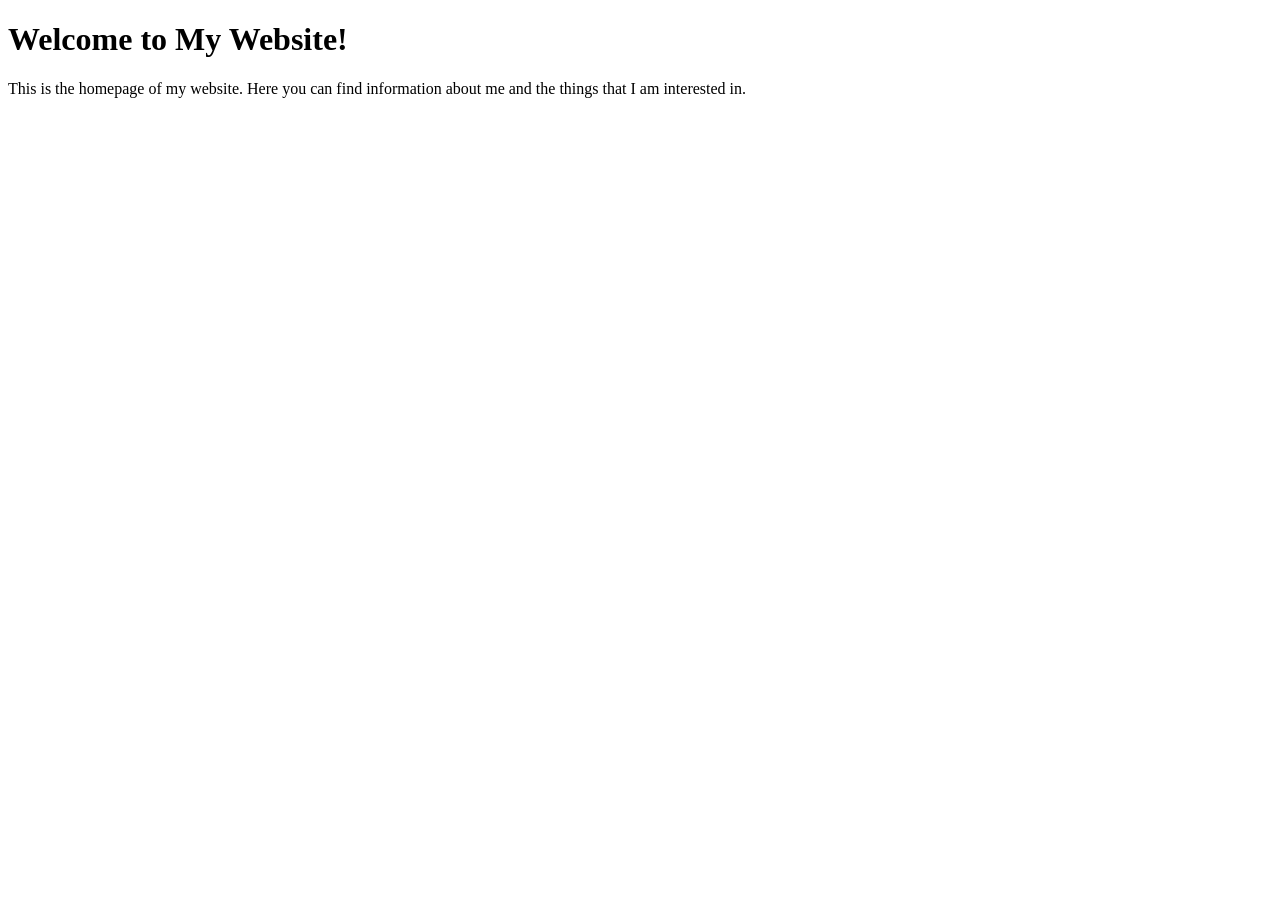
==== index.html @ 21567788 "first commit" ====
<!DOCTYPE html>
<html>
<head>
  <title>World of fisterloegsovs</title>
</head>
<body>
    <h1>Welcome to My Website!</h1>
    <p>This is the homepage of my website. 
        Here you can find information about me 
        and the things that I am interested in.</p>
</body>
</html>
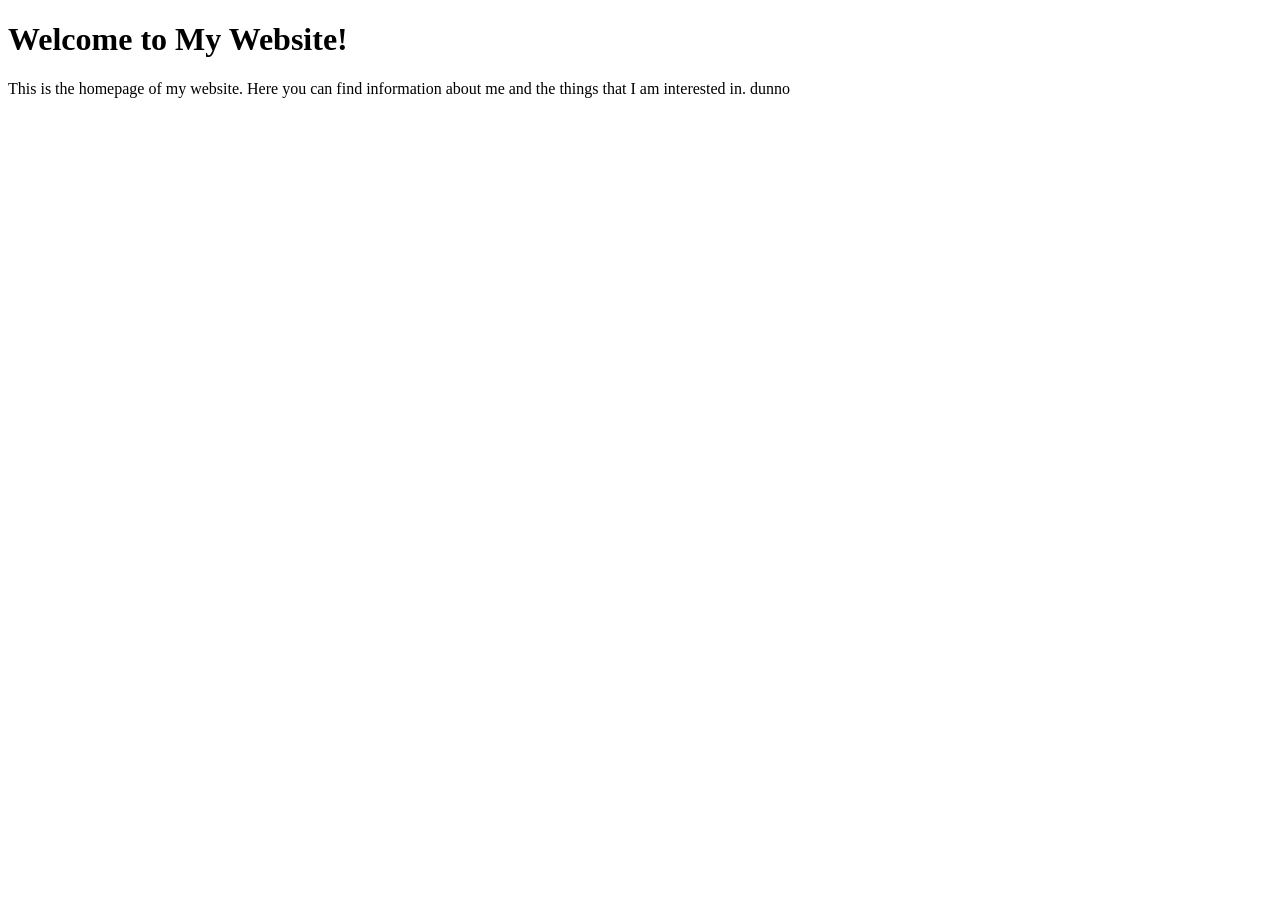
==== commit 91c9d073: "snd commit" ====
--- a/index.html
+++ b/index.html
@@ -7,6 +7,6 @@
     <h1>Welcome to My Website!</h1>
     <p>This is the homepage of my website. 
         Here you can find information about me 
-        and the things that I am interested in.</p>
+        and the things that I am interested in. dunno</p>
 </body>
 </html>
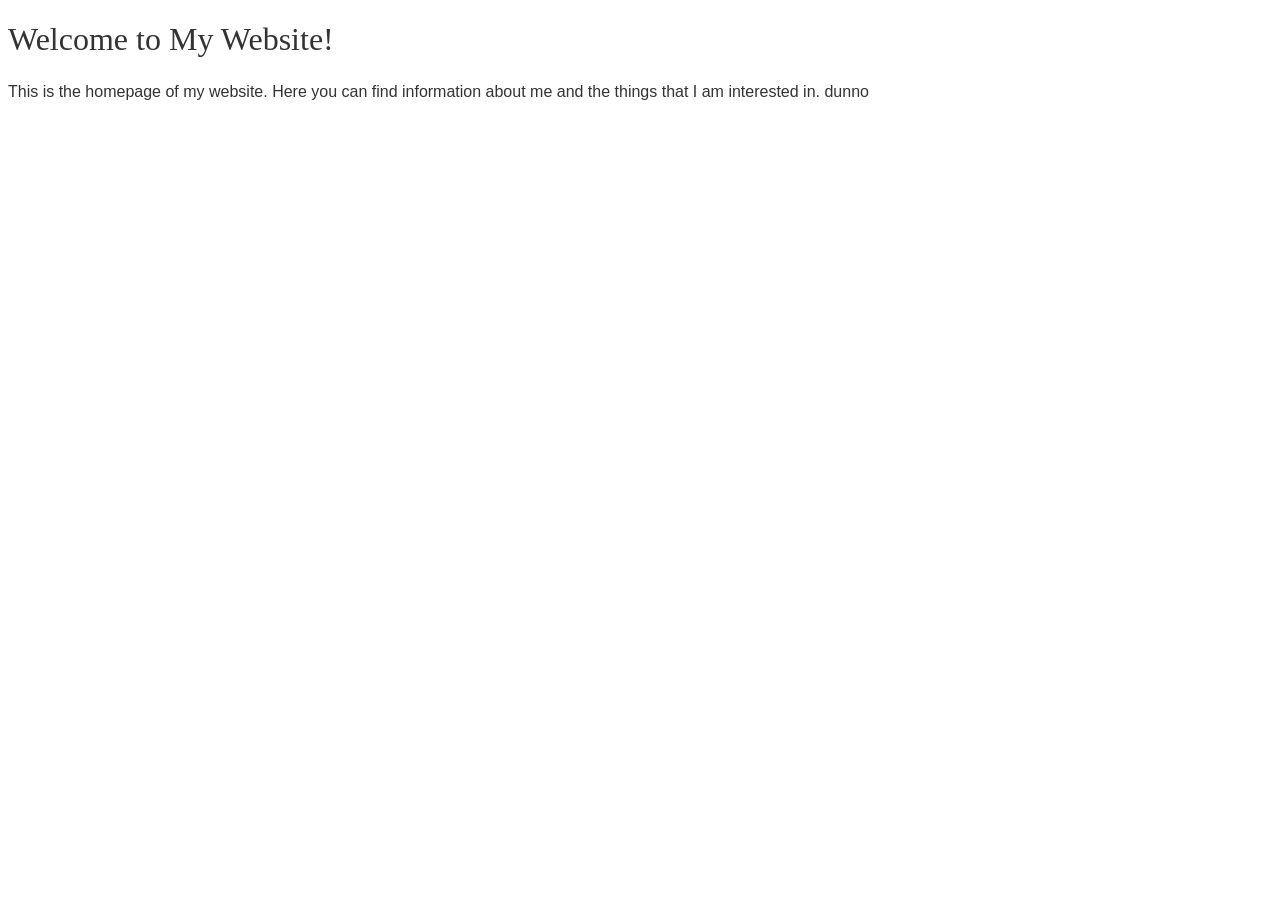
==== commit 9e18a125: "Update index.html" ====
--- a/index.html
+++ b/index.html
@@ -2,6 +2,7 @@
 <html>
 <head>
   <title>World of fisterloegsovs</title>
+  <link rel="stylesheet" href="index.css">
 </head>
 <body>
     <h1>Welcome to My Website!</h1>
@@ -9,4 +10,4 @@
         Here you can find information about me 
         and the things that I am interested in. dunno</p>
 </body>
-</html>+</html>
--- a/index.css
+++ b/index.css
@@ -0,0 +1,29 @@
+body {
+  font-family: "Helvetica Neue", sans-serif;
+  color: #333;
+  background-color: #fff;
+}
+
+h1, h2, h3, h4, h5, h6 {
+  font-family: "Georgia", serif;
+  font-weight: normal;
+  color: #333;
+}
+
+a {
+  color: #00b0ff;
+  text-decoration: none;
+}
+
+a:hover {
+  text-decoration: underline;
+}
+
+p {
+  line-height: 1.5;
+  margin: 0 0 1em 0;
+}
+
+img {
+  max-width: 100%;
+}
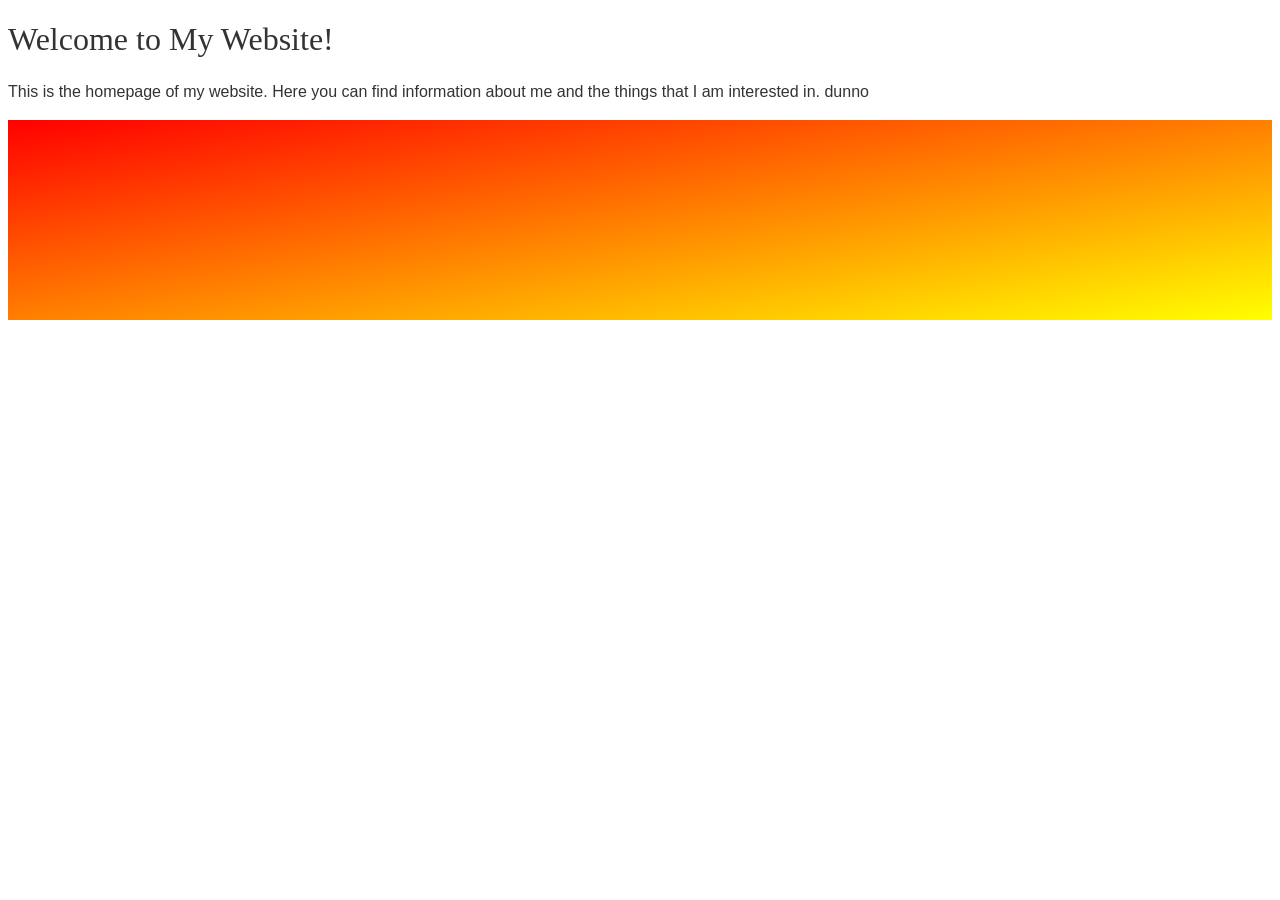
==== commit 2d756399: "Update index.html" ====
--- a/index.html
+++ b/index.html
@@ -3,11 +3,19 @@
 <head>
   <title>World of fisterloegsovs</title>
   <link rel="stylesheet" href="index.css">
+  <style>
+  #grad1 {
+    height: 200px;
+    background-color: red; /* For browsers that do not support gradients */
+    background-image: linear-gradient(to bottom right, red, yellow);
+  }
+</style>
 </head>
 <body>
     <h1>Welcome to My Website!</h1>
     <p>This is the homepage of my website. 
         Here you can find information about me 
         and the things that I am interested in. dunno</p>
+    <div id="grad1"></div>
 </body>
 </html>
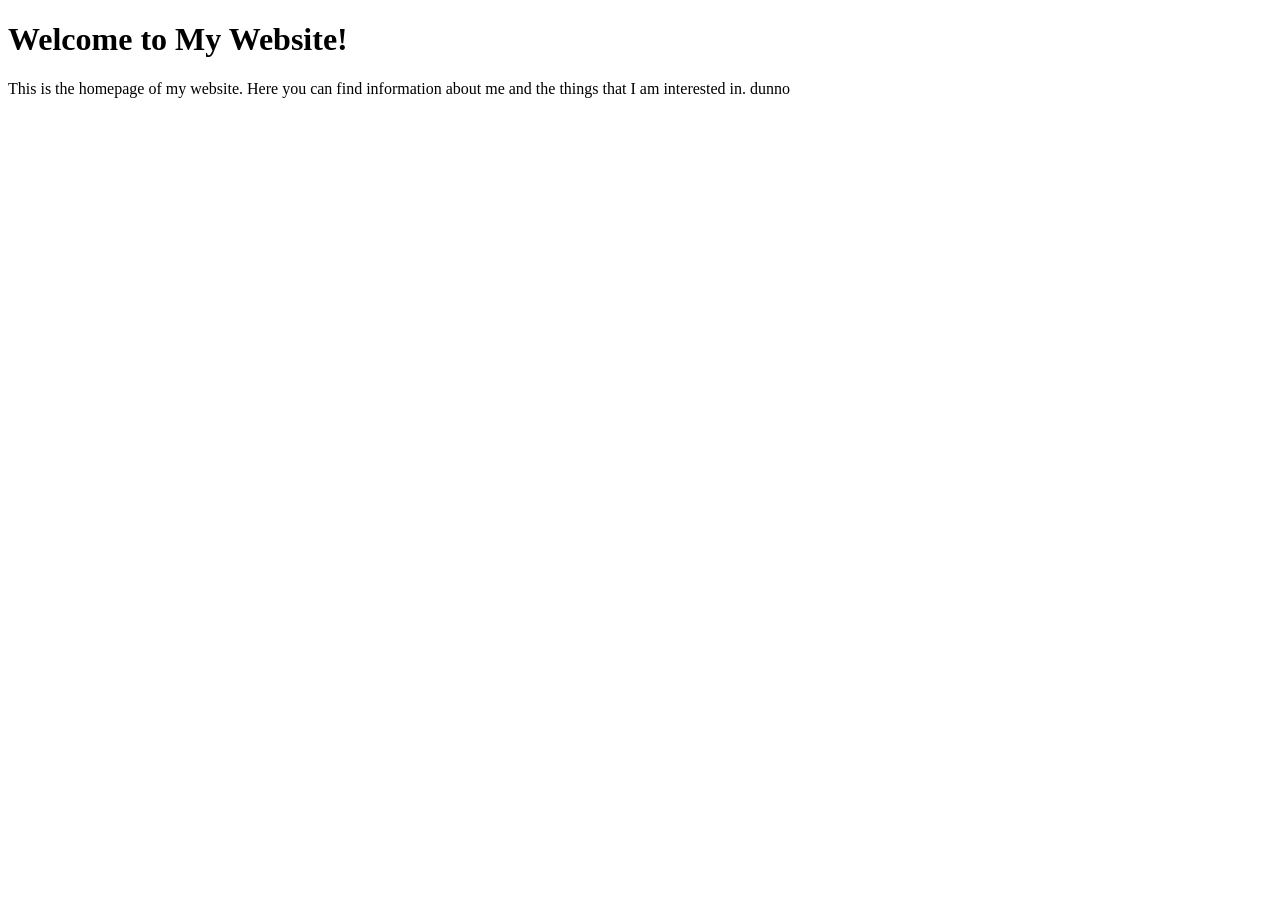
==== commit 18760e2b: "Update index.html" ====
--- a/index.html
+++ b/index.html
@@ -2,20 +2,11 @@
 <html>
 <head>
   <title>World of fisterloegsovs</title>
-  <link rel="stylesheet" href="index.css">
-  <style>
-  #grad1 {
-    height: 200px;
-    background-color: red; /* For browsers that do not support gradients */
-    background-image: linear-gradient(to bottom right, red, yellow);
-  }
-</style>
 </head>
 <body>
     <h1>Welcome to My Website!</h1>
     <p>This is the homepage of my website. 
         Here you can find information about me 
         and the things that I am interested in. dunno</p>
-    <div id="grad1"></div>
 </body>
 </html>
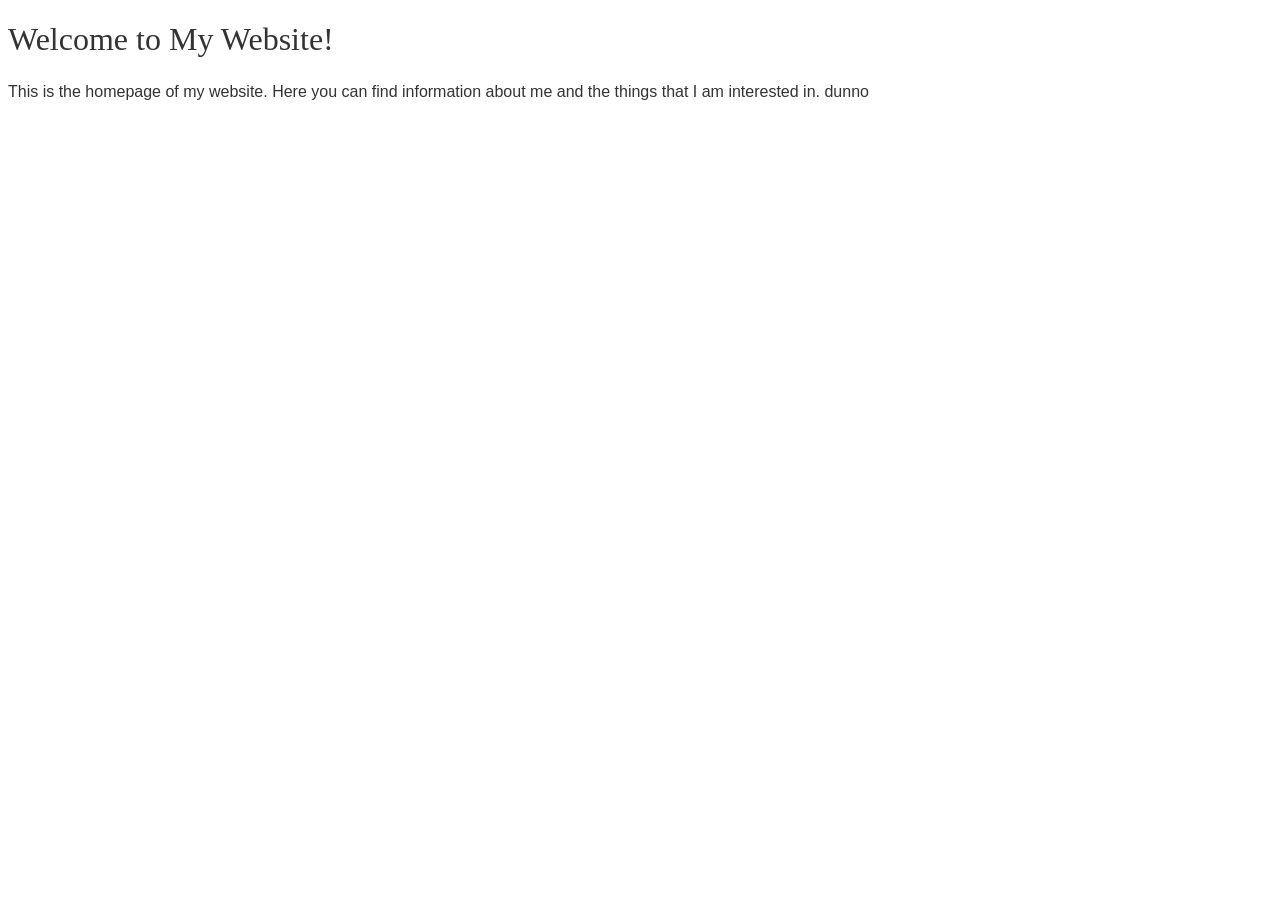
==== commit 877998a6: "Update index.html" ====
--- a/index.html
+++ b/index.html
@@ -2,6 +2,7 @@
 <html>
 <head>
   <title>World of fisterloegsovs</title>
+  <link rel="stylesheet" type="text/css" href="index.css">
 </head>
 <body>
     <h1>Welcome to My Website!</h1>
--- a/index.css
+++ b/index.css
@@ -0,0 +1,29 @@
+body {
+  font-family: "Helvetica Neue", sans-serif;
+  color: #333;
+  background-color: #fff;
+}
+
+h1, h2, h3, h4, h5, h6 {
+  font-family: "Georgia", serif;
+  font-weight: normal;
+  color: #333;
+}
+
+a {
+  color: #00b0ff;
+  text-decoration: none;
+}
+
+a:hover {
+  text-decoration: underline;
+}
+
+p {
+  line-height: 1.5;
+  margin: 0 0 1em 0;
+}
+
+img {
+  max-width: 100%;
+}
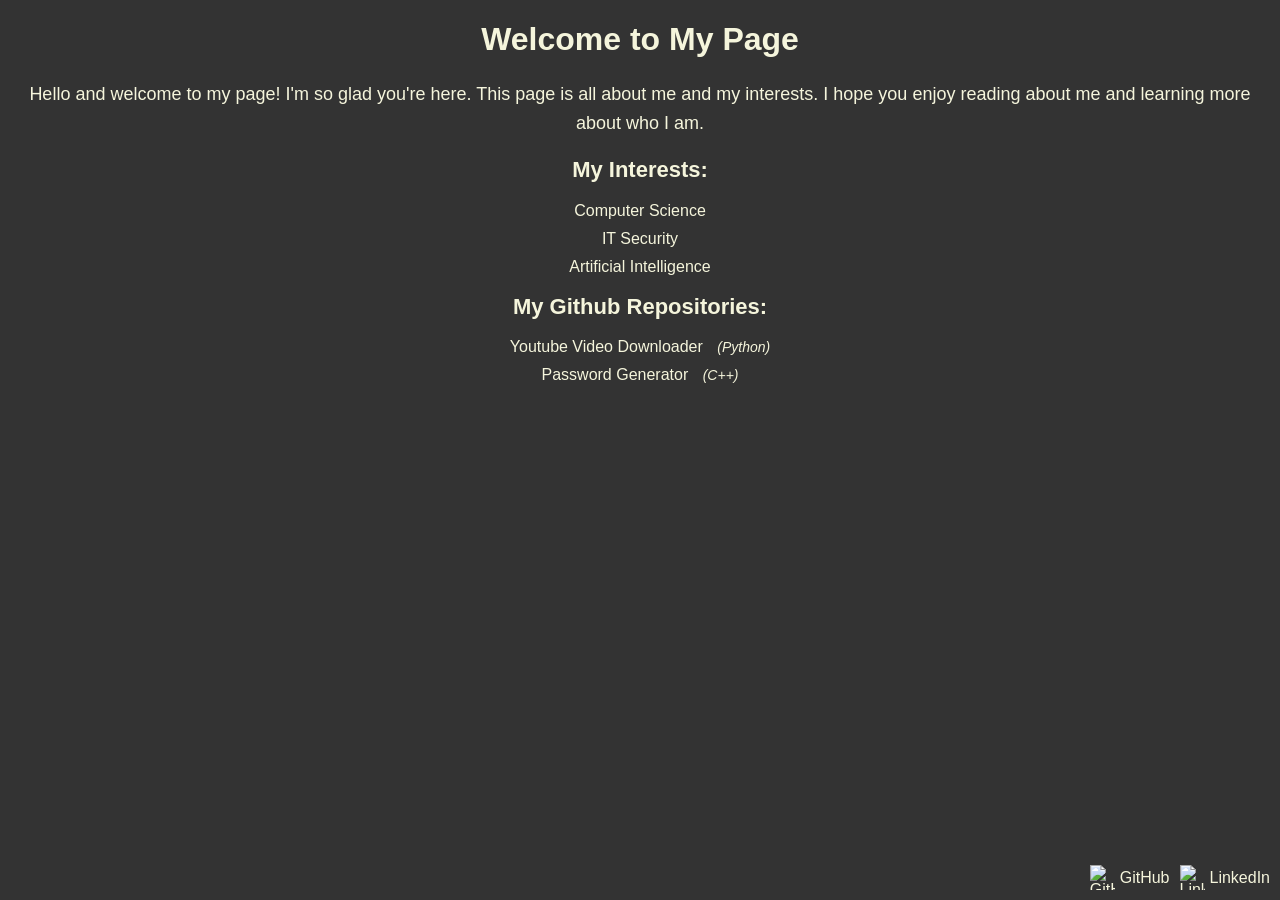
==== commit 7a755792: "Rename test.html to index.html" ====
--- a/index.html
+++ b/index.html
@@ -1,13 +1,95 @@
-<!DOCTYPE html>
-<html>
-<head>
-  <title>World of fisterloegsovs</title>
-  <link rel="stylesheet" type="text/css" href="index.css">
-</head>
-<body>
-    <h1>Welcome to My Website!</h1>
-    <p>This is the homepage of my website. 
-        Here you can find information about me 
-        and the things that I am interested in. dunno</p>
-</body>
-</html>
+<!DOCTYPE html>
+<html>
+  <head>
+    <title>My Page</title>
+    <style>
+      body {
+        font-family: Arial, sans-serif;
+        background-color: #333333;
+        color: #F5F5DC;
+        text-align: center;
+      }
+      h1 {
+        color: #F5F5DC;
+        text-align: center;
+      }
+      p {
+        margin: 20px;
+        font-size: 18px;
+        line-height: 1.6;
+        text-align: center;
+      }
+      ul {
+        margin: 0;
+        padding: 0;
+        list-style: none;
+      }
+      li {
+        margin: 10px 0;
+        list-style: disc;
+      }
+      .interests {
+        font-size: 22px;
+        font-weight: bold;
+      }
+      a {
+        color: #F5F5DC;
+        text-decoration: none;
+      }
+      a:hover {
+        color: #FFF;
+      }
+      .language {
+        font-size: 14px;
+        font-style: italic;
+        margin-left: 10px;
+      }
+      .footer {
+        position: fixed;
+        bottom: 0;
+        right: 0;
+        display: flex;
+        align-items: center;
+        padding: 10px;
+      }
+      .footer a {
+        display: flex;
+        align-items: center;
+        margin-left: 10px;
+      }
+      .footer img {
+        width: 25px;
+        height: 25px;
+        margin-right: 5px;
+      }
+      .footer svg {
+        fill: #F5F5DC; /* Change the fill color of the svg elements */
+      }
+    </style>
+  </head>
+  <body>
+    <h1>Welcome to My Page</h1>
+    <p>Hello and welcome to my page! I'm so glad you're here. This page is all about me and my interests. I hope you enjoy reading about me and learning more about who I am.</p>
+    <h2 class="interests">My Interests:</h2>
+    <ul>
+      <li>Computer Science</li>
+      <li>IT Security</li>
+      <li>Artificial Intelligence</li>
+    </ul>
+    <h2 class="interests">My Github Repositories:</h2>
+    <ul>
+      <li><a href="https://github.com/fisterloegsovs/YoutubeVideoDownloader" target="_blank">Youtube Video Downloader</a> <span class="language">(Python)</span></li>
+      <li><a href="https://github.com/fisterloegsovs/PasswordGenerator" target="_blank">Password Generator</a> <span class="language">(C++)</span></li>
+    </ul>
+    <div class="footer">
+      <a href="https://github.com/fisterloegsovs" target="_blank"><img src="https://cdn.jsdelivr.net/npm/simple-icons@v3/icons/github.svg" alt="GitHub icon">GitHub</a>
+      <a href="https://www.linkedin.com/in/anders-persson-63a3a2141/" target="_blank"><img src="https://cdn.jsdelivr.net/npm/simple-icons@v3/icons/linkedin.svg" alt="LinkedIn icon">LinkedIn</a>
+    </div>
+  </body>
+</html>
+
+
+
+
+
+
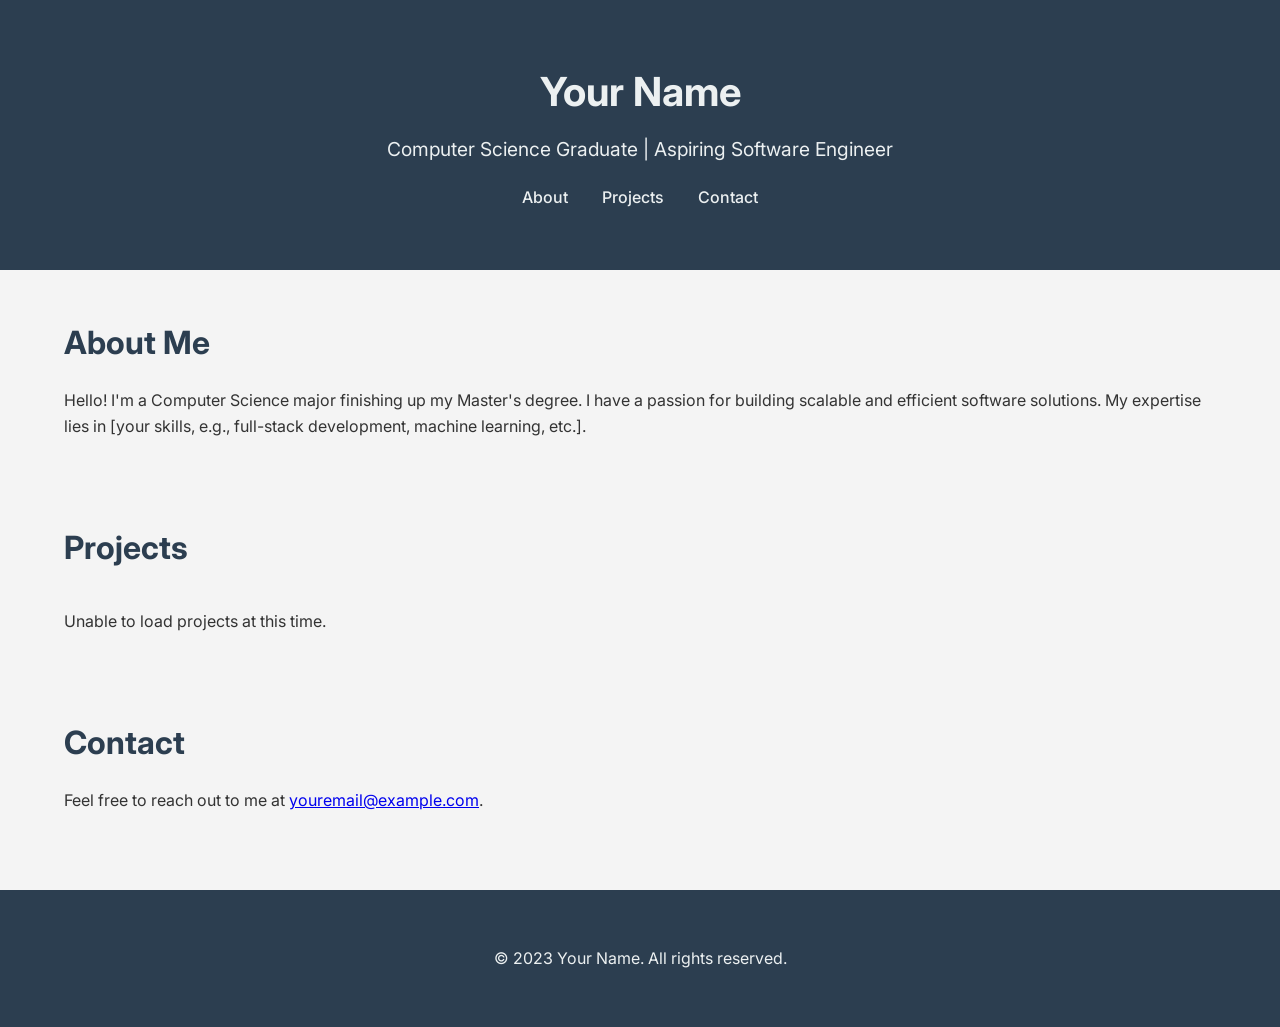
==== commit e99eb45d: "updated" ====
--- a/index.html
+++ b/index.html
@@ -1,95 +1,50 @@
 <!DOCTYPE html>
-<html>
-  <head>
-    <title>My Page</title>
-    <style>
-      body {
-        font-family: Arial, sans-serif;
-        background-color: #333333;
-        color: #F5F5DC;
-        text-align: center;
-      }
-      h1 {
-        color: #F5F5DC;
-        text-align: center;
-      }
-      p {
-        margin: 20px;
-        font-size: 18px;
-        line-height: 1.6;
-        text-align: center;
-      }
-      ul {
-        margin: 0;
-        padding: 0;
-        list-style: none;
-      }
-      li {
-        margin: 10px 0;
-        list-style: disc;
-      }
-      .interests {
-        font-size: 22px;
-        font-weight: bold;
-      }
-      a {
-        color: #F5F5DC;
-        text-decoration: none;
-      }
-      a:hover {
-        color: #FFF;
-      }
-      .language {
-        font-size: 14px;
-        font-style: italic;
-        margin-left: 10px;
-      }
-      .footer {
-        position: fixed;
-        bottom: 0;
-        right: 0;
-        display: flex;
-        align-items: center;
-        padding: 10px;
-      }
-      .footer a {
-        display: flex;
-        align-items: center;
-        margin-left: 10px;
-      }
-      .footer img {
-        width: 25px;
-        height: 25px;
-        margin-right: 5px;
-      }
-      .footer svg {
-        fill: #F5F5DC; /* Change the fill color of the svg elements */
-      }
-    </style>
-  </head>
-  <body>
-    <h1>Welcome to My Page</h1>
-    <p>Hello and welcome to my page! I'm so glad you're here. This page is all about me and my interests. I hope you enjoy reading about me and learning more about who I am.</p>
-    <h2 class="interests">My Interests:</h2>
-    <ul>
-      <li>Computer Science</li>
-      <li>IT Security</li>
-      <li>Artificial Intelligence</li>
-    </ul>
-    <h2 class="interests">My Github Repositories:</h2>
-    <ul>
-      <li><a href="https://github.com/fisterloegsovs/YoutubeVideoDownloader" target="_blank">Youtube Video Downloader</a> <span class="language">(Python)</span></li>
-      <li><a href="https://github.com/fisterloegsovs/PasswordGenerator" target="_blank">Password Generator</a> <span class="language">(C++)</span></li>
-    </ul>
-    <div class="footer">
-      <a href="https://github.com/fisterloegsovs" target="_blank"><img src="https://cdn.jsdelivr.net/npm/simple-icons@v3/icons/github.svg" alt="GitHub icon">GitHub</a>
-      <a href="https://www.linkedin.com/in/anders-persson-63a3a2141/" target="_blank"><img src="https://cdn.jsdelivr.net/npm/simple-icons@v3/icons/linkedin.svg" alt="LinkedIn icon">LinkedIn</a>
+<html lang="en">
+<head>
+  <meta charset="UTF-8">
+  <meta name="viewport" content="width=device-width, initial-scale=1.0">
+  <title>Your Name - Portfolio</title>
+  <link rel="stylesheet" href="styles.css">
+  <link href="https://fonts.googleapis.com/css2?family=Inter:wght@300;400;500;600&display=swap" rel="stylesheet">
+</head>
+<body>
+  <header>
+    <div class="container">
+      <h1>Your Name</h1>
+      <p>Computer Science Graduate | Aspiring Software Engineer</p>
+      <nav>
+        <ul>
+          <li><a href="#about">About</a></li>
+          <li><a href="#projects">Projects</a></li>
+          <li><a href="#contact">Contact</a></li>
+        </ul>
+      </nav>
     </div>
-  </body>
-</html>
+  </header>
 
+  <section id="about" class="container">
+    <h2>About Me</h2>
+    <p>Hello! I'm a Computer Science major finishing up my Master's degree. I have a passion for building scalable and efficient software solutions. My expertise lies in [your skills, e.g., full-stack development, machine learning, etc.].</p>
+  </section>
 
+  <section id="projects" class="container">
+    <h2>Projects</h2>
+    <div id="github-repos" class="projects-grid">
+      <!-- GitHub repos will be dynamically inserted here -->
+    </div>
+  </section>
 
+  <section id="contact" class="container">
+    <h2>Contact</h2>
+    <p>Feel free to reach out to me at <a href="mailto:youremail@example.com">youremail@example.com</a>.</p>
+  </section>
 
+  <footer>
+    <div class="container">
+      <p>&copy; 2023 Your Name. All rights reserved.</p>
+    </div>
+  </footer>
 
-
+  <script src="script.js"></script>
+</body>
+</html>
--- a/styles.css
+++ b/styles.css
@@ -0,0 +1,116 @@
+/* General Styles */
+body {
+  font-family: 'Inter', sans-serif;
+  line-height: 1.6;
+  margin: 0;
+  padding: 0;
+  background-color: #f4f4f4;
+  color: #333;
+}
+
+.container {
+  width: 90%;
+  max-width: 1200px;
+  margin: 0 auto;
+  padding: 20px;
+}
+
+/* Header */
+header {
+  background-color: #2c3e50;
+  color: #ecf0f1;
+  padding: 40px 0;
+  text-align: center;
+}
+
+header h1 {
+  margin: 0;
+  font-size: 2.5rem;
+}
+
+header p {
+  margin: 10px 0 0;
+  font-size: 1.2rem;
+}
+
+nav ul {
+  list-style: none;
+  padding: 0;
+  margin: 20px 0 0;
+}
+
+nav ul li {
+  display: inline;
+  margin: 0 15px;
+}
+
+nav ul li a {
+  color: #ecf0f1;
+  text-decoration: none;
+  font-weight: 500;
+}
+
+nav ul li a:hover {
+  text-decoration: underline;
+}
+
+/* Sections */
+section {
+  padding: 60px 0;
+}
+
+h2 {
+  font-size: 2rem;
+  margin-bottom: 20px;
+  color: #2c3e50;
+}
+
+/* Projects Grid */
+.projects-grid {
+  display: grid;
+  grid-template-columns: repeat(auto-fit, minmax(300px, 1fr));
+  gap: 20px;
+}
+
+.project-card {
+  background-color: #fff;
+  padding: 20px;
+  border-radius: 8px;
+  box-shadow: 0 4px 6px rgba(0, 0, 0, 0.1);
+  transition: transform 0.3s ease;
+}
+
+.project-card:hover {
+  transform: translateY(-5px);
+}
+
+.project-card h3 {
+  margin: 0 0 10px;
+  font-size: 1.5rem;
+  color: #2c3e50;
+}
+
+.project-card p {
+  margin: 0;
+  color: #666;
+}
+
+.project-card a {
+  display: inline-block;
+  margin-top: 10px;
+  color: #3498db;
+  text-decoration: none;
+}
+
+.project-card a:hover {
+  text-decoration: underline;
+}
+
+/* Footer */
+footer {
+  background-color: #2c3e50;
+  color: #ecf0f1;
+  text-align: center;
+  padding: 20px 0;
+  margin-top: 40px;
+}
